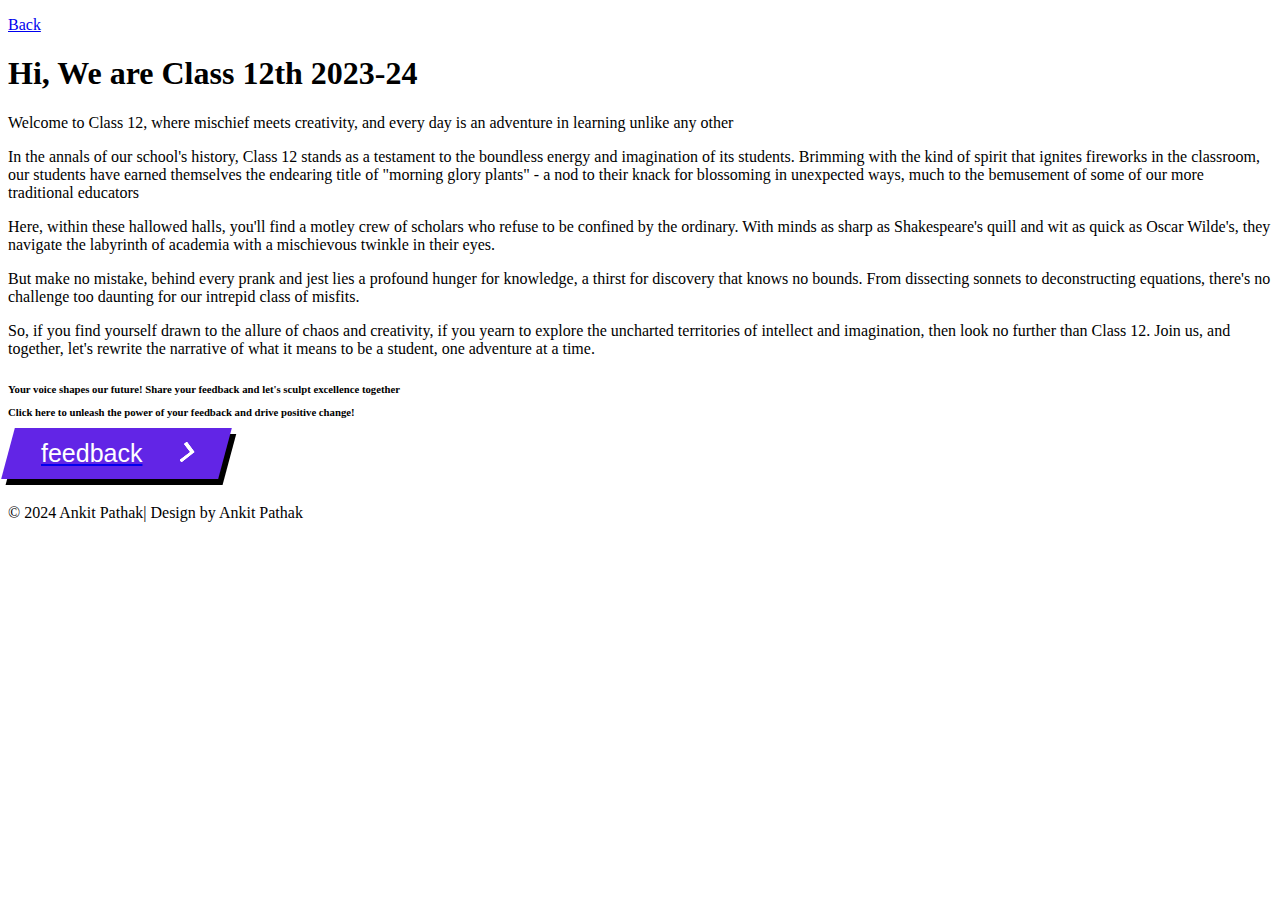
==== about.html @ 79a6dc28 "Add files via upload" ====
<!doctype html>

<html lang="en">
   
   <style>.cta {
    display: flex;
    padding: 11px 33px;
    text-decoration: none;
    font-family: 'Poppins', sans-serif;
    font-size: 25px;
    color: white;
    background: #6225E6;
    transition: 1s;
    box-shadow: 6px 6px 0 black;
    transform: skewX(-15deg);
    border: none;
  }
  
  .cta:focus {
    outline: none;
  }
  
  .cta:hover {
    transition: 0.5s;
    box-shadow: 10px 10px 0 #FBC638;
  }
  
  .cta .second {
    transition: 0.5s;
    margin-right: 0px;
  }
  
  .cta:hover  .second {
    transition: 0.5s;
    margin-right: 45px;
  }
  
  .span {
    transform: skewX(15deg)
  }
  
  .second {
    width: 20px;
    margin-left: 30px;
    position: relative;
    top: 12%;
  }
  
  .one {
    transition: 0.4s;
    transform: translateX(-60%);
  }
  
  .two {
    transition: 0.5s;
    transform: translateX(-30%);
  }
  
  .cta:hover .three {
    animation: color_anim 1s infinite 0.2s;
  }
  
  .cta:hover .one {
    transform: translateX(0%);
    animation: color_anim 1s infinite 0.6s;
  }
  
  .cta:hover .two {
    transform: translateX(0%);
    animation: color_anim 1s infinite 0.4s;
  }
  
  @keyframes color_anim {
    0% {
      fill: white;
    }
  
    50% {
      fill: #FBC638;
    }
  
    100% {
      fill: white;
    }
  }</style>
    <head>


        <!-- META -->
        <meta charset="utf-8">
        <meta name="robots" content="noodp">
        <meta name="viewport" content="width=device-width, initial-scale=1, maximum-scale=1, user-scalable=no">

        <!-- PAGE TITLE -->
        <title>Class 12th-about  </title>

        <!-- FAVICON -->
        <link rel="shortcut icon" href="assets/img/favicon.png">

        <!-- FONTS -->
        <link href="https://fonts.googleapis.com/css?family=Playfair+Display:400,700,900&amp;subset=latin-ext" rel="stylesheet">

        <!-- STYLESHEETS -->
        <link rel="stylesheet" type="text/css" href="assets/css/plugins.css">
        <link rel="stylesheet" type="text/css" href="assets/css/main.css">


    </head>


    <body class="sub-page">
    
       
        <!-- PRELOADER -->
        <div class="preloader">
           
           
            <!-- SPINNER -->
            <div class="spinner">
             
              <div class="bounce-1"></div>
              <div class="bounce-2"></div>
              <div class="bounce-3"></div>
              
            </div>
            <!-- /SPINNER -->
            
            
        </div>
        <!-- /PRELOADER -->
        
        
        <!-- NAVIGATION BUTTON -->
        <div class="navigation-button">

            <a href="index.html"><p>Back</p></a>

        </div>
        <!-- /NAVIGATION BUTTON -->


        <!-- ABOUT -->
        <div class="about">
            
            
            <!-- CONTAINER FLUID -->
            <div class="container-fluid">

               
                <h1 class="scroll-animated-from-bottom">Hi, We are Class 12th 2023-24</h1>
                
                <h4 class="scroll-animated-from-bottom"></h4>
               
                <p class="scroll-animated-from-bottom">Welcome to Class 12, where mischief meets creativity, and every day is an adventure in learning unlike any other</p>
                
                <p class="scroll-animated-from-bottom">In the annals of our school's history, Class 12 stands as a testament to the boundless energy and imagination of its students. Brimming with the kind of spirit that ignites fireworks in the classroom, our students have earned themselves the endearing title of "morning glory plants" - a nod to their knack for blossoming in unexpected ways, much to the bemusement of some of our more traditional educators</p>

                <p class="scroll-animated-from-bottom">Here, within these hallowed halls, you'll find a motley crew of scholars who refuse to be confined by the ordinary. With minds as sharp as Shakespeare's quill and wit as quick as Oscar Wilde's, they navigate the labyrinth of academia with a mischievous twinkle in their eyes.</p>
          <p class="scroll-animated-from-bottom">But make no mistake, behind every prank and jest lies a profound hunger for knowledge, a thirst for discovery that knows no bounds. From dissecting sonnets to deconstructing equations, there's no challenge too daunting for our intrepid class of misfits.</p>
          <p class="scroll-animated-from-bottom">So, if you find yourself drawn to the allure of chaos and creativity, if you yearn to explore the uncharted territories of intellect and imagination, then look no further than Class 12. Join us, and together, let's rewrite the narrative of what it means to be a student, one adventure at a time.</p>
                <!-- SOCIAL LINKS -->
                <!-- <ul class="scroll-animated-from-bottom social-links">
                   
                    <li><a href="#">Twitter</a></li>
                    <li><a href="#">Facebook</a></li>
                    <li><a href="#">Behance</a></li>
                    <li><a href="#">Dribbble</a></li>
                    <li><a href="#">Instagram</a></li>
                    <li><a href="#">Google +</a></li>
                  
                </ul> -->
                <!-- /SOCIAL LINKS -->
               
                <h6 class="scroll-animated-from-bottom">Your voice shapes our future! Share your feedback and let's sculpt excellence together
                <p class="scroll-animated-from-bottom">Click here to unleash the power of your feedback and drive positive change!</p>
               <a href="https://forms.gle/wbxXRdJBgAuedCbb8"> <button class="cta">
                <span class="span">feedback</span>
                <span class="second">
                  <svg width="50px" height="20px" viewBox="0 0 66 43" version="1.1" xmlns="http://www.w3.org/2000/svg" xmlns:xlink="http://www.w3.org/1999/xlink">
                    <g id="arrow" stroke="none" stroke-width="1" fill="none" fill-rule="evenodd">
                      <path class="one" d="M40.1543933,3.89485454 L43.9763149,0.139296592 C44.1708311,-0.0518420739 44.4826329,-0.0518571125 44.6771675,0.139262789 L65.6916134,20.7848311 C66.0855801,21.1718824 66.0911863,21.8050225 65.704135,22.1989893 C65.7000188,22.2031791 65.6958657,22.2073326 65.6916762,22.2114492 L44.677098,42.8607841 C44.4825957,43.0519059 44.1708242,43.0519358 43.9762853,42.8608513 L40.1545186,39.1069479 C39.9575152,38.9134427 39.9546793,38.5968729 40.1481845,38.3998695 C40.1502893,38.3977268 40.1524132,38.395603 40.1545562,38.3934985 L56.9937789,21.8567812 C57.1908028,21.6632968 57.193672,21.3467273 57.0001876,21.1497035 C56.9980647,21.1475418 56.9959223,21.1453995 56.9937605,21.1432767 L40.1545208,4.60825197 C39.9574869,4.41477773 39.9546013,4.09820839 40.1480756,3.90117456 C40.1501626,3.89904911 40.1522686,3.89694235 40.1543933,3.89485454 Z" fill="#FFFFFF"></path>
                      <path class="two" d="M20.1543933,3.89485454 L23.9763149,0.139296592 C24.1708311,-0.0518420739 24.4826329,-0.0518571125 24.6771675,0.139262789 L45.6916134,20.7848311 C46.0855801,21.1718824 46.0911863,21.8050225 45.704135,22.1989893 C45.7000188,22.2031791 45.6958657,22.2073326 45.6916762,22.2114492 L24.677098,42.8607841 C24.4825957,43.0519059 24.1708242,43.0519358 23.9762853,42.8608513 L20.1545186,39.1069479 C19.9575152,38.9134427 19.9546793,38.5968729 20.1481845,38.3998695 C20.1502893,38.3977268 20.1524132,38.395603 20.1545562,38.3934985 L36.9937789,21.8567812 C37.1908028,21.6632968 37.193672,21.3467273 37.0001876,21.1497035 C36.9980647,21.1475418 36.9959223,21.1453995 36.9937605,21.1432767 L20.1545208,4.60825197 C19.9574869,4.41477773 19.9546013,4.09820839 20.1480756,3.90117456 C20.1501626,3.89904911 20.1522686,3.89694235 20.1543933,3.89485454 Z" fill="#FFFFFF"></path>
                      <path class="three" d="M0.154393339,3.89485454 L3.97631488,0.139296592 C4.17083111,-0.0518420739 4.48263286,-0.0518571125 4.67716753,0.139262789 L25.6916134,20.7848311 C26.0855801,21.1718824 26.0911863,21.8050225 25.704135,22.1989893 C25.7000188,22.2031791 25.6958657,22.2073326 25.6916762,22.2114492 L4.67709797,42.8607841 C4.48259567,43.0519059 4.17082418,43.0519358 3.97628526,42.8608513 L0.154518591,39.1069479 C-0.0424848215,38.9134427 -0.0453206733,38.5968729 0.148184538,38.3998695 C0.150289256,38.3977268 0.152413239,38.395603 0.154556228,38.3934985 L16.9937789,21.8567812 C17.1908028,21.6632968 17.193672,21.3467273 17.0001876,21.1497035 C16.9980647,21.1475418 16.9959223,21.1453995 16.9937605,21.1432767 L0.15452076,4.60825197 C-0.0425130651,4.41477773 -0.0453986756,4.09820839 0.148075568,3.90117456 C0.150162624,3.89904911 0.152268631,3.89694235 0.154393339,3.89485454 Z" fill="#FFFFFF"></path>
                    </g>
                  </svg>
                </span> 
            </button></a>
            
            
            </div>
            <!-- CONTAINER FLUID -->
            

        </div>
        <!-- /ABOUT -->
        
        
        <!-- FOOTER -->
        <div class="footer">
            
            
            <!-- FOOTER INNER -->
            <div class="footer-inner scroll-animated-from-bottom">

                <p>© 2024 Ankit Pathak| Design by Ankit Pathak </p>
                <i class="fa fa-angle-double-up scroll-top" aria-hidden="true"></i>
            
            </div>
            <!-- /FOOTER INNER -->
            

        </div>
        <!-- /FOOTER -->


        <!-- JAVASCRIPTS -->
        <script type="text/javascript" src="assets/js/plugins.js"></script>
        <script type="text/javascript" src="assets/js/main.js"></script>


    </body> 
    
    
</html>
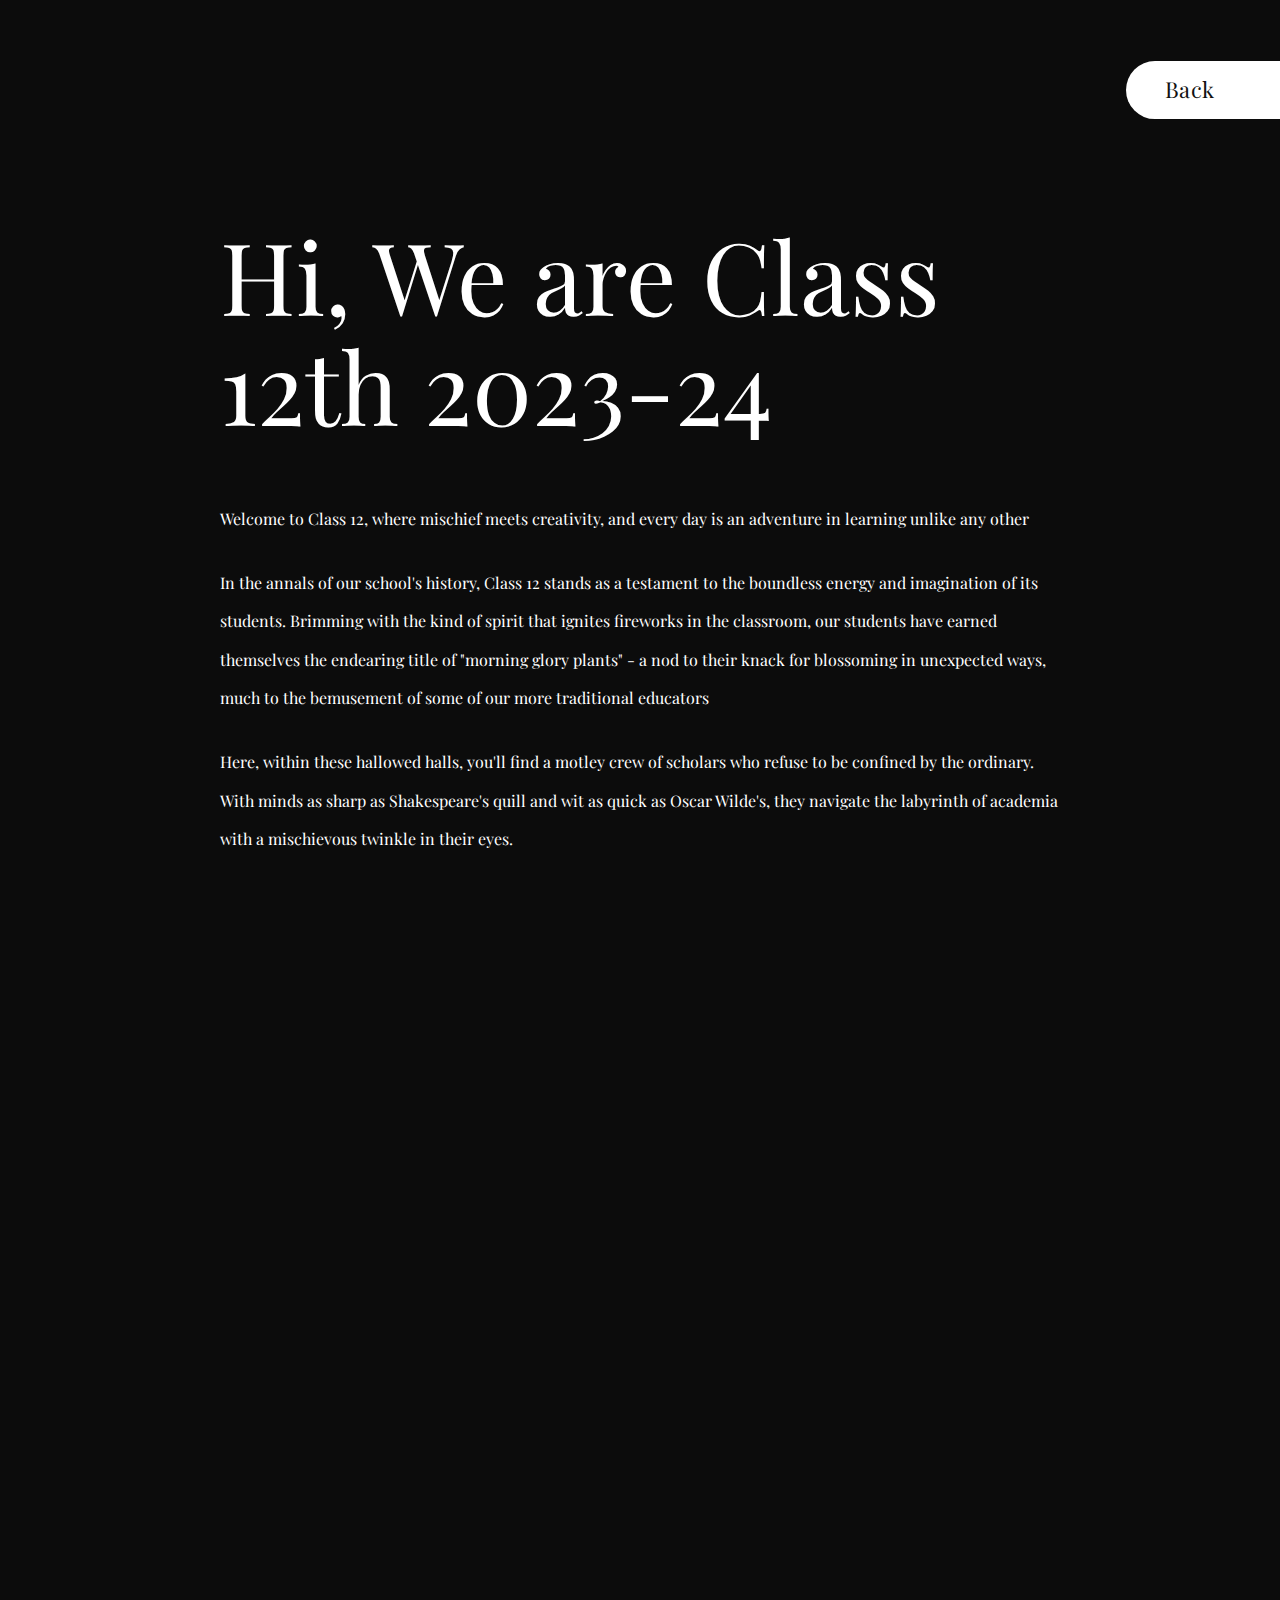
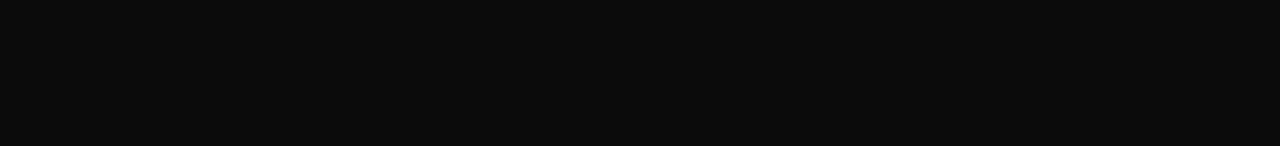
==== commit 99b0d1e1: "Update about.html" ====
--- a/about.html
+++ b/about.html
@@ -185,7 +185,21 @@
                   </svg>
                 </span> 
             </button></a>
-            
+
+                    <h6 class="scroll-animated-from-bottom">
+              <p class="scroll-animated-from-bottom">Want to share your Memories with others </p>
+             <a href="https://forms.gle/9wE2CqfZywF6yQWs5"> <button class="cta">
+              <span class="span">Contribute</span>
+              <span class="second">
+                <svg width="50px" height="20px" viewBox="0 0 66 43" version="1.1" xmlns="http://www.w3.org/2000/svg" xmlns:xlink="http://www.w3.org/1999/xlink">
+                  <g id="arrow" stroke="none" stroke-width="1" fill="none" fill-rule="evenodd">
+                    <path class="one" d="M40.1543933,3.89485454 L43.9763149,0.139296592 C44.1708311,-0.0518420739 44.4826329,-0.0518571125 44.6771675,0.139262789 L65.6916134,20.7848311 C66.0855801,21.1718824 66.0911863,21.8050225 65.704135,22.1989893 C65.7000188,22.2031791 65.6958657,22.2073326 65.6916762,22.2114492 L44.677098,42.8607841 C44.4825957,43.0519059 44.1708242,43.0519358 43.9762853,42.8608513 L40.1545186,39.1069479 C39.9575152,38.9134427 39.9546793,38.5968729 40.1481845,38.3998695 C40.1502893,38.3977268 40.1524132,38.395603 40.1545562,38.3934985 L56.9937789,21.8567812 C57.1908028,21.6632968 57.193672,21.3467273 57.0001876,21.1497035 C56.9980647,21.1475418 56.9959223,21.1453995 56.9937605,21.1432767 L40.1545208,4.60825197 C39.9574869,4.41477773 39.9546013,4.09820839 40.1480756,3.90117456 C40.1501626,3.89904911 40.1522686,3.89694235 40.1543933,3.89485454 Z" fill="#FFFFFF"></path>
+                    <path class="two" d="M20.1543933,3.89485454 L23.9763149,0.139296592 C24.1708311,-0.0518420739 24.4826329,-0.0518571125 24.6771675,0.139262789 L45.6916134,20.7848311 C46.0855801,21.1718824 46.0911863,21.8050225 45.704135,22.1989893 C45.7000188,22.2031791 45.6958657,22.2073326 45.6916762,22.2114492 L24.677098,42.8607841 C24.4825957,43.0519059 24.1708242,43.0519358 23.9762853,42.8608513 L20.1545186,39.1069479 C19.9575152,38.9134427 19.9546793,38.5968729 20.1481845,38.3998695 C20.1502893,38.3977268 20.1524132,38.395603 20.1545562,38.3934985 L36.9937789,21.8567812 C37.1908028,21.6632968 37.193672,21.3467273 37.0001876,21.1497035 C36.9980647,21.1475418 36.9959223,21.1453995 36.9937605,21.1432767 L20.1545208,4.60825197 C19.9574869,4.41477773 19.9546013,4.09820839 20.1480756,3.90117456 C20.1501626,3.89904911 20.1522686,3.89694235 20.1543933,3.89485454 Z" fill="#FFFFFF"></path>
+                    <path class="three" d="M0.154393339,3.89485454 L3.97631488,0.139296592 C4.17083111,-0.0518420739 4.48263286,-0.0518571125 4.67716753,0.139262789 L25.6916134,20.7848311 C26.0855801,21.1718824 26.0911863,21.8050225 25.704135,22.1989893 C25.7000188,22.2031791 25.6958657,22.2073326 25.6916762,22.2114492 L4.67709797,42.8607841 C4.48259567,43.0519059 4.17082418,43.0519358 3.97628526,42.8608513 L0.154518591,39.1069479 C-0.0424848215,38.9134427 -0.0453206733,38.5968729 0.148184538,38.3998695 C0.150289256,38.3977268 0.152413239,38.395603 0.154556228,38.3934985 L16.9937789,21.8567812 C17.1908028,21.6632968 17.193672,21.3467273 17.0001876,21.1497035 C16.9980647,21.1475418 16.9959223,21.1453995 16.9937605,21.1432767 L0.15452076,4.60825197 C-0.0425130651,4.41477773 -0.0453986756,4.09820839 0.148075568,3.90117456 C0.150162624,3.89904911 0.152268631,3.89694235 0.154393339,3.89485454 Z" fill="#FFFFFF"></path>
+                  </g>
+                </svg>
+              </span> 
+          </button></a>
             
             </div>
             <!-- CONTAINER FLUID -->
@@ -221,4 +235,4 @@
     </body> 
     
     
-</html>+</html>
--- a/assets/css/main.css
+++ b/assets/css/main.css
@@ -0,0 +1,790 @@
+/******************************************************************
+
+
+	------------------------
+	-- TABLE OF CONTENTS --
+	------------------------
+	
+	--  01. Basic
+	--  02. Preloader
+    --  03. Hero
+    --  04. Hero --> Front Content
+    --  05. Hero --> Background Content
+    --  06. Portfolio
+    --  07. Footer
+    --  08. Page --> About
+    --  09. Page --> Portfolio Item Type B
+    --  10. Page --> Portfolio Item Type B
+ 
+ 
+ ******************************************************************/
+
+
+
+
+/** 1. Basic
+*******************************************************************/
+
+
+html
+{
+    font-size: 10px !important;
+}
+
+body
+{
+    font-family: 'Playfair Display', serif;
+    font-weight: 300;
+    font-style: normal;
+
+    color: #fff;
+    background: #0c0c0c;
+
+    -webkit-font-smoothing: antialiased;
+}
+
+body.contains-hero
+{
+    padding-top: 100vh;
+}
+
+h1,
+h2,
+h3,
+h4,
+h5,
+h6,
+p,
+a
+{
+    font-family: 'Playfair Display', serif;
+    font-weight: normal;
+
+    color: #fff;
+}
+
+h1
+{
+    font-size: 10rem;
+}
+
+h2
+{
+    font-size: 5rem;
+}
+
+h3
+{
+    font-size: 4rem;
+}
+
+h4
+{
+    font-size: 3rem;
+}
+
+h5
+{
+    font-size: 2rem;
+}
+
+h6
+{
+    font-size: 1.8rem;
+}
+
+p
+{
+    font-size: 1.6rem;
+}
+
+a,
+a:hover,
+a:focus
+{
+    cursor: pointer;
+    -webkit-transition: all 300ms ease;
+         -o-transition: all 300ms ease;
+            transition: all 300ms ease;
+    text-decoration: none;
+}
+
+a:hover
+{
+    color: #fff;
+}
+
+.navigation-button
+{
+    position: fixed;
+    z-index: 10;
+    top: 10%;
+    right: 0;
+
+    cursor: pointer;
+    -webkit-transform: translateY(-50%);
+        -ms-transform: translateY(-50%);
+            transform: translateY(-50%);
+}
+
+.navigation-button p
+{
+    font-size: 2.2rem;
+    font-weight: 400;
+
+    margin: 0;
+    padding: .6em 3em .6em 1.8em;
+
+    -webkit-transition: .15s ease;
+         -o-transition: .15s ease;
+            transition: .15s ease;
+    letter-spacing: .01em;
+
+    color: #111;
+    border-top-left-radius: 100px;
+    border-bottom-left-radius: 100px;
+    background: #fff;
+}
+
+.navigation-button:hover p
+{
+    padding: .6em 4em .6em 1.8em;
+}
+
+@media (max-width:700px)
+{
+    html
+    {
+        font-size: 8px !important;
+    }
+}
+
+@media (max-width:500px)
+{
+    html
+    {
+        font-size: 6px !important;
+    }
+}
+
+@media (orientation:landscape) and (max-height:420px)
+{
+    html
+    {
+        font-size: 8px !important;
+    }
+}
+
+
+
+/** 2. Preloader
+*******************************************************************/
+
+.preloader
+{
+    position: fixed;
+    z-index: 100000;
+    top: 0;
+    left: 0;
+
+    width: 100%;
+    height: 100%;
+
+    background: #111;
+}
+
+.preloader.preloader-hidden
+{
+    height: 0;
+    
+    -webkit-transition: .5s ease .3s;
+         -o-transition: .5s ease .3s;
+            transition: .5s ease .3s;
+}
+
+.preloader .spinner
+{
+    position: absolute;
+    top: 50%;
+
+    width: 100%;
+
+    -webkit-transform: translateY(-50%);
+        -ms-transform: translateY(-50%);
+            transform: translateY(-50%);
+    text-align: center;
+    opacity: 1;
+}
+
+.preloader.preloader-hidden .spinner
+{
+    opacity: 0;
+    
+    -webkit-transition: .3s ease;
+         -o-transition: .3s ease;
+            transition: .3s ease;
+}
+
+.preloader .spinner > div
+{
+    display: inline-block;
+
+    width: 18px;
+    height: 18px;
+    margin: 0 6px;
+
+    -webkit-animation: spinner-bounce 1.4s infinite ease-in-out both;
+            animation: spinner-bounce 1.4s infinite ease-in-out both;
+
+    border-radius: 100%;
+    background-color: #fff;
+}
+
+.preloader .spinner .bounce-1
+{
+    -webkit-animation-delay: -.32s;
+            animation-delay: -.32s;
+}
+
+.preloader .spinner .bounce-2
+{
+    -webkit-animation-delay: -.16s;
+            animation-delay: -.16s;
+}
+
+@-webkit-keyframes spinner-bounce
+{
+    0%,
+    80%,
+    100%
+    {
+        -webkit-transform: scale(0);
+    }
+    40%
+    {
+        -webkit-transform: scale(1.0);
+    }
+}
+
+@keyframes spinner-bounce
+{
+    0%,
+    80%,
+    100%
+    {
+        -webkit-transform: scale(0);
+                transform: scale(0);
+    }
+
+    40%
+    {
+        -webkit-transform: scale(1.0);
+                transform: scale(1.0);
+    }
+}
+
+
+
+/** 3. Hero
+*******************************************************************/
+
+.hero
+{
+    position: fixed;
+    z-index: -1;
+    top: 0;
+    left: 0;
+
+    width: 100%;
+    height: 100%;
+}
+
+.hero .animation-container
+{
+    -webkit-transition: .5s ease;
+         -o-transition: .5s ease;
+            transition: .5s ease;
+}
+
+.hero .animation-container.animation-fade
+{
+    opacity: 0;
+}
+
+.hero .animation-container.animation-fade.run-animation
+{
+    opacity: 1;
+}
+
+.hero .animation-container.animation-fade-up
+{
+    -webkit-transform: translateY(10vh);
+        -ms-transform: translateY(10vh);
+            transform: translateY(10vh);
+
+    opacity: 0;
+}
+
+.hero .animation-container.animation-fade-up.run-animation
+{
+    -webkit-transform: translateY(0);
+        -ms-transform: translateY(0);
+            transform: translateY(0);
+
+    opacity: 1;
+}
+
+.hero .animation-container.animation-fade-down
+{
+    -webkit-transform: translateY(-10vh);
+        -ms-transform: translateY(-10vh);
+            transform: translateY(-10vh);
+
+    opacity: 0;
+}
+
+.hero .animation-container.animation-fade-down.run-animation
+{
+    -webkit-transform: translateY(0);
+        -ms-transform: translateY(0);
+            transform: translateY(0);
+
+    opacity: 1;
+}
+
+.hero .animation-container.animation-fade-left
+{
+    -webkit-transform: translateX(10vh);
+        -ms-transform: translateX(10vh);
+            transform: translateX(10vh);
+
+    opacity: 0;
+}
+
+.hero .animation-container.animation-fade-left.run-animation
+{
+    -webkit-transform: translateX(0);
+        -ms-transform: translateX(0);
+            transform: translateX(0);
+
+    opacity: 1;
+}
+
+.hero .animation-container.animation-fade-right
+{
+    -webkit-transform: translateX(-10vh);
+        -ms-transform: translateX(-10vh);
+            transform: translateX(-10vh);
+
+    opacity: 0;
+}
+
+.hero .animation-container.animation-fade-right.run-animation
+{
+    -webkit-transform: translateX(0);
+        -ms-transform: translateX(0);
+            transform: translateX(0);
+
+    opacity: 1;
+}
+
+
+
+/** 4. Hero --> Front Content 
+*******************************************************************/
+
+.hero .front-content
+{
+    position: absolute;
+    z-index: 2;
+    top: 0;
+    left: 0;
+
+    width: 100%;
+    height: 100%;
+}
+
+.hero .front-content .container-mid
+{
+    position: absolute;
+    top: 50%;
+    left: 0;
+
+    width: 100%;
+    padding: 0 30px;
+
+    -webkit-transform: translateY(-50%);
+        -ms-transform: translateY(-50%);
+            transform: translateY(-50%);
+    text-align: center;
+}
+
+.hero .front-content .container-mid h1
+{
+    font-weight: bold;
+
+    margin-top: 0;
+    margin-bottom: .24em;
+}
+
+.hero .front-content .container-mid p.subline
+{
+    font-size: 3rem;
+
+    letter-spacing: .025em;
+}
+
+
+
+/** 5. Hero --> Background Content 
+*******************************************************************/
+
+.hero .background-content
+{
+    position: fixed;
+    z-index: 1;
+    top: 0;
+    left: 0;
+
+    overflow: hidden;
+
+    width: 100%;
+    height: 100%;
+}
+
+.hero .background-content .background-content-inner
+{
+    position: absolute;
+    z-index: 1;
+    top: 50%;
+    left: 50%;
+
+    width: 100%;
+    height: 100%;
+
+    -webkit-transform: translate3d(-50%, -50%, 0px) !important;
+            transform: translate3d(-50%, -50%, 0px) !important;
+}
+
+.hero .background-content.parallax-on .background-content-inner
+{
+    width: 100%;
+    height: 100%;
+}
+
+.hero .background-content .background-overlay
+{
+    position: absolute;
+    z-index: 50;
+    top: 0;
+    left: 0;
+
+     width: 100%;
+    height: 100%;
+
+    opacity: .6;
+    background: #111;
+}
+
+/* Default styles */
+/* Default styles */
+/* Default styles */
+/* Default styles */
+.hero .background-content .background-img {
+    position: absolute;
+    z-index: 1;
+    top: 0;
+    left: 0;
+    width: 100%; /* Set width to 100% */
+    height: 100%; /* Set height to 100% */
+    background: url(../img/background2.JPG);
+    background-repeat: no-repeat;
+    background-position: center;
+    background-size: cover; /* Ensure the background image covers the entire container */
+}
+
+/* Media query for smaller screens */
+@media only screen and (max-width: 768px) {
+    .hero .background-content .background-img {
+        
+        background-size: contain; /* Change background size to contain for mobile view */
+    }
+}
+
+
+
+
+/** 6. PORTFOLIO
+*******************************************************************/
+
+.portfolio
+{
+    padding: 0 30px;
+}
+
+.portfolio .item
+{
+    position: relative;
+
+    display: block;
+    overflow: hidden;
+
+    max-width: 990px;
+    margin: 0 auto 10rem auto;
+
+    border: 6px solid #fff;
+}
+
+.portfolio .item:before
+{
+    display: block;
+
+    padding-top: 56.25%;
+
+    content: '';
+}
+
+.portfolio .item:last-child
+{
+    margin-bottom: 0;
+}
+
+.portfolio .item .item-cover
+{
+    position: absolute;
+    top: 0;
+    left: 0;
+
+    width: 100%;
+    height: 100%;
+
+    background-position: center;
+    background-size: cover;
+}
+
+.portfolio .item i
+{
+    font-size: 2.2rem;
+    line-height: 3em;
+
+    position: absolute;
+    z-index: 10;
+    top: 50%;
+    right: 0;
+
+    width: 3em;
+    padding: 0;
+
+    -webkit-transition: .25s ease;
+         -o-transition: .25s ease;
+            transition: .25s ease;
+    -webkit-transform: translate(100%,-50%);
+        -ms-transform: translate(100%,-50%);
+            transform: translate(100%,-50%);
+    text-align: center;
+
+    opacity: 0;
+    color: #111;
+    background: #fff;
+}
+
+.portfolio .item:hover i
+{
+    -webkit-transform: translate(0,-50%);
+        -ms-transform: translate(0,-50%);
+            transform: translate(0,-50%);
+
+    opacity: 1;
+}
+
+/** 7. FOOTER
+*******************************************************************/
+
+.footer
+{
+   background-color: #0c0c0c;
+    overflow: hidden;
+
+    padding: 10rem 0;
+
+    text-align: center;
+}
+
+.footer p
+{
+    font-size: 1.4rem;
+
+    display: inline-block;
+
+    margin: 0;
+    margin-right: 1.4em;
+
+    vertical-align: middle;
+    letter-spacing: .05em;
+
+    opacity: .85;
+}
+
+.footer i
+{
+    font-size: 2.6rem;
+    line-height: 2.4em;
+
+    display: inline-block;
+
+    width: 2.4em;
+
+    cursor: pointer;
+    vertical-align: middle;
+
+    color: #111;
+    border-radius: 100%;
+    background: #fff;
+}
+
+.footer p a
+{
+    font-weight: bold;
+}
+
+
+/** 8. Page --> About
+*******************************************************************/
+
+.about
+{
+    margin: 20rem 0 5rem 0;
+}
+
+.about .container-fluid
+{
+    max-width: 900px;
+    padding: 0 30px;
+}
+
+.about h1
+{
+    margin-bottom: .6em;
+}
+
+.about h4
+{
+    margin-bottom: 1.4em;
+}
+
+.about p
+{
+    line-height: 2.4em;
+
+    margin-bottom: 1.6em;
+}
+
+.about .social-links
+{
+    margin: 3rem 0 4rem 0;
+    padding: 0;
+
+    list-style: none;
+}
+
+.about .social-links li
+{
+    font-size: 2rem;
+
+    display: inline-block;
+
+    margin-right: 1em;
+}
+
+.about h6
+{
+    margin-bottom: .6em;
+}
+
+
+/** 9. Page --> Portfolio Item Type A
+*******************************************************************/
+
+.portfolio-item-a
+{
+    margin: 20rem 0 0 0;
+}
+
+.portfolio-item-a .container-fluid
+{
+    max-width: 900px;
+    padding: 0 30px;
+}
+
+.portfolio-item-a h1
+{
+    margin-bottom: .25em;
+}
+
+.portfolio-item-a h4
+{
+    margin-bottom: 1.8em;
+}
+
+.portfolio-item-a p
+{
+    line-height: 2.4em;
+
+    margin-bottom: 1.6em;
+}
+
+.portfolio-item-a .image-carousel
+{
+    margin-top: 6rem;
+}
+
+
+.portfolio-item-a .image-carousel .owl-item
+{
+    border: 5px solid #fff;
+    border-left: none;
+}
+
+
+/** 10. Page --> Portfolio Item Type B
+*******************************************************************/
+
+.portfolio-item-b
+{
+    margin: 20rem 0 0 0;
+}
+
+.portfolio-item-b .container-fluid
+{
+    max-width: 900px;
+    padding: 0 30px;
+}
+
+.portfolio-item-b h1
+{
+    margin-bottom: .25em;
+}
+
+.portfolio-item-b h4
+{
+    margin-bottom: 1.8em;
+}
+
+.portfolio-item-b p
+{
+    line-height: 2.4em;
+
+    margin-bottom: 4em;
+}
+
+.portfolio-item-b img
+{
+    margin-bottom: 8rem;
+
+    border: 5px solid #fff;
+}
+
+.portfolio-item-b img:last-child
+{
+    margin-bottom: 0;
+}